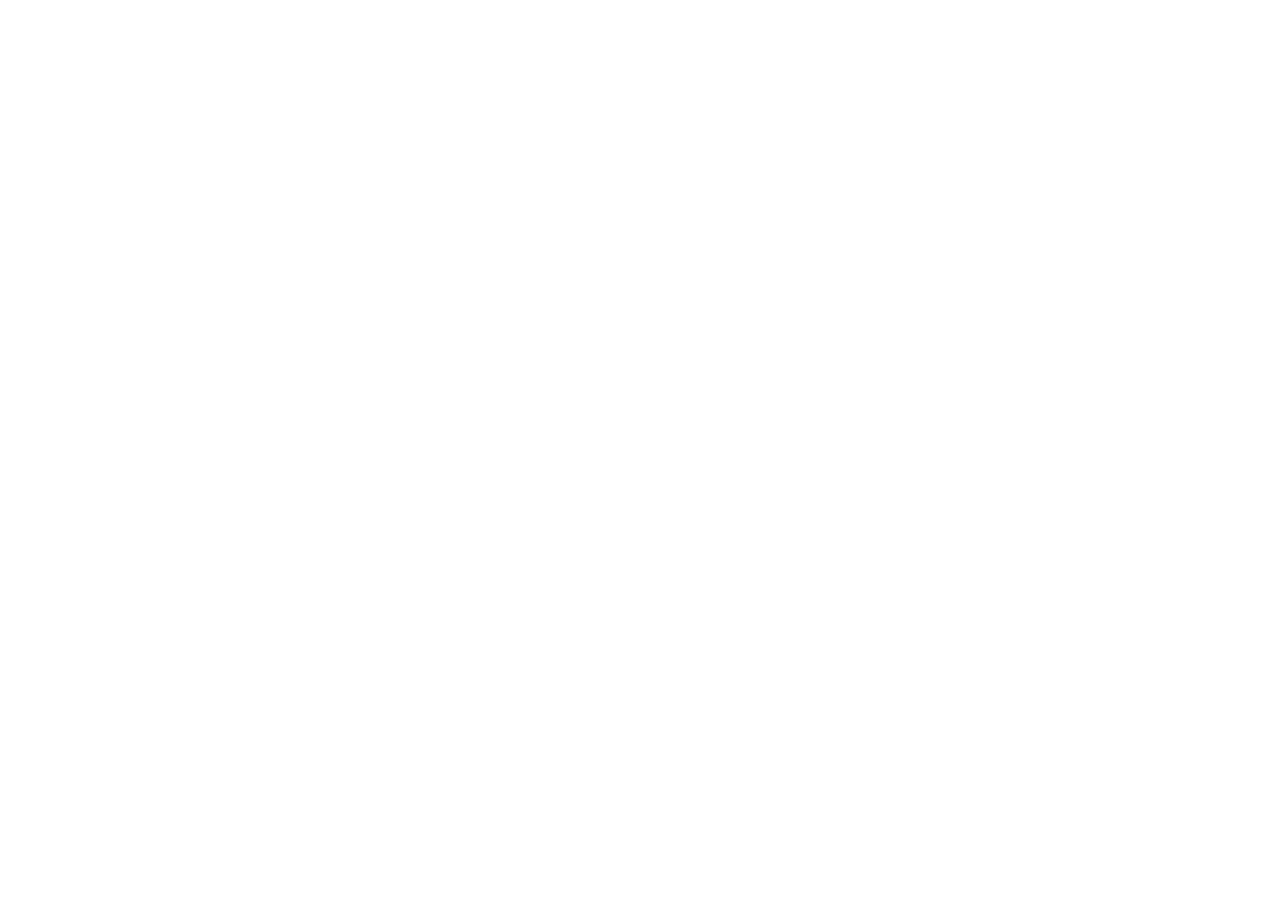
==== 1. Expanding Cards/index.html @ b8d8a73f "Initial commit" ====
<!DOCTYPE html>
<html lang="en">
<head>
    <meta charset="UTF-8">
    <meta http-equiv="X-UA-Compatible" content="IE=edge">
    <meta name="viewport" content="width=device-width, initial-scale=1.0">
    <title>Expanding Cards</title>
    <link rel="stylesheet" href="./styles.css">
</head>
<body>
    
    <script src="./index.js"></script>
</body>
</html>
---- 1. Expanding Cards/styles.css ----
* {
    box-sizing: border-box;
    margin: 0;
    padding: 0;
}
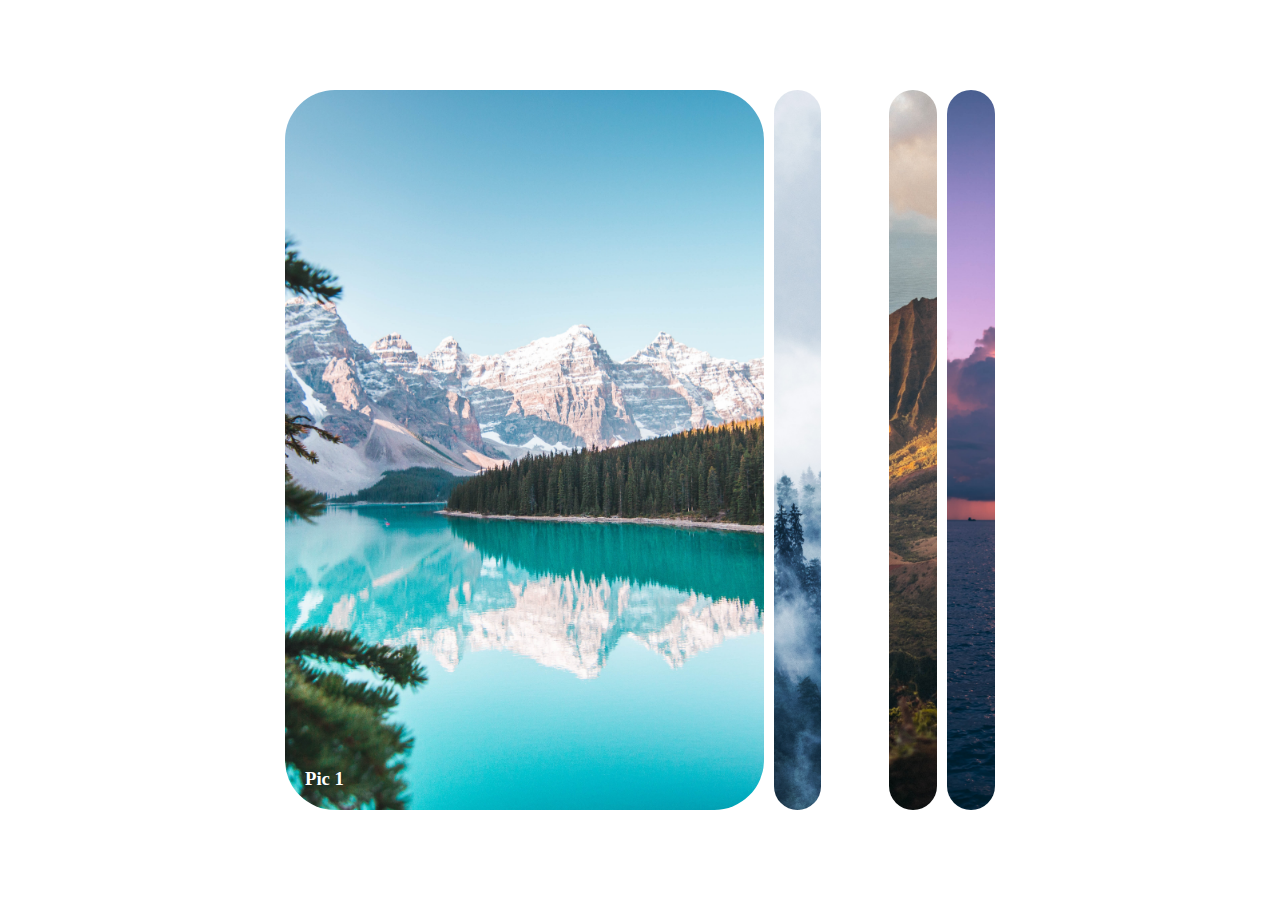
==== commit 10d9464e: "Completed Expanding Cards" ====
--- a/1. Expanding Cards/index.html
+++ b/1. Expanding Cards/index.html
@@ -8,7 +8,25 @@
     <link rel="stylesheet" href="./styles.css">
 </head>
 <body>
-    
+    <div class="container">
+        <div style="background-image: url(./pexels-jaime-reimer-2662116.jpg);" class="panel active">
+            <h3>
+                Pic 1
+            </h3>
+        </div>
+        <div style="background-image: url(./pexels-lumn-167699.jpg);" class="panel">
+            <h3>Pic 2</h3>
+        </div>
+        <div style="background-image: url(./pexels-pixabay-273935.jpg);" class="panel">
+            <h3>Pic 3</h3>
+        </div>
+        <div style="background-image: url(./pexels-roberto-nickson-2559941.jpg);" class="panel">
+            <h3>Pic 4</h3>
+        </div>
+        <div style="background-image: url(./pexels-roberto-nickson-2775196.jpg);" class="panel">
+            <h3>Pic 5</h3>
+        </div>
+    </div>
     <script src="./index.js"></script>
 </body>
 </html>--- a/1. Expanding Cards/styles.css
+++ b/1. Expanding Cards/styles.css
@@ -1,5 +1,47 @@
 * {
     box-sizing: border-box;
     margin: 0;
-    padding: 0;
 }
+
+body {
+    display: flex;
+    flex-direction: column;
+    height: 100vh;
+    justify-content: center;
+    align-items: center;
+    overflow: hidden;
+}
+
+.container {
+    display: flex;
+    width: 80vh;
+}
+
+.panel {
+    background-size: auto 100%;
+    background-position: center;
+    background-repeat: no-repeat;
+    height: 80vh;
+    border-radius: 50px;
+    margin: 5px;
+    position: relative;
+    flex: 0.5;
+    transition: flex 0.7s ease-in;
+}
+
+.panel.active {
+    flex: 5;
+}
+
+.panel > h3 {
+    opacity: 0;
+    color: white;
+    position: absolute;
+    left: 20px;
+    bottom: 20px;   
+}
+
+.panel.active > h3 {
+    opacity: 1;
+    transition: opacity 0.3s ease-in 0.4;
+}